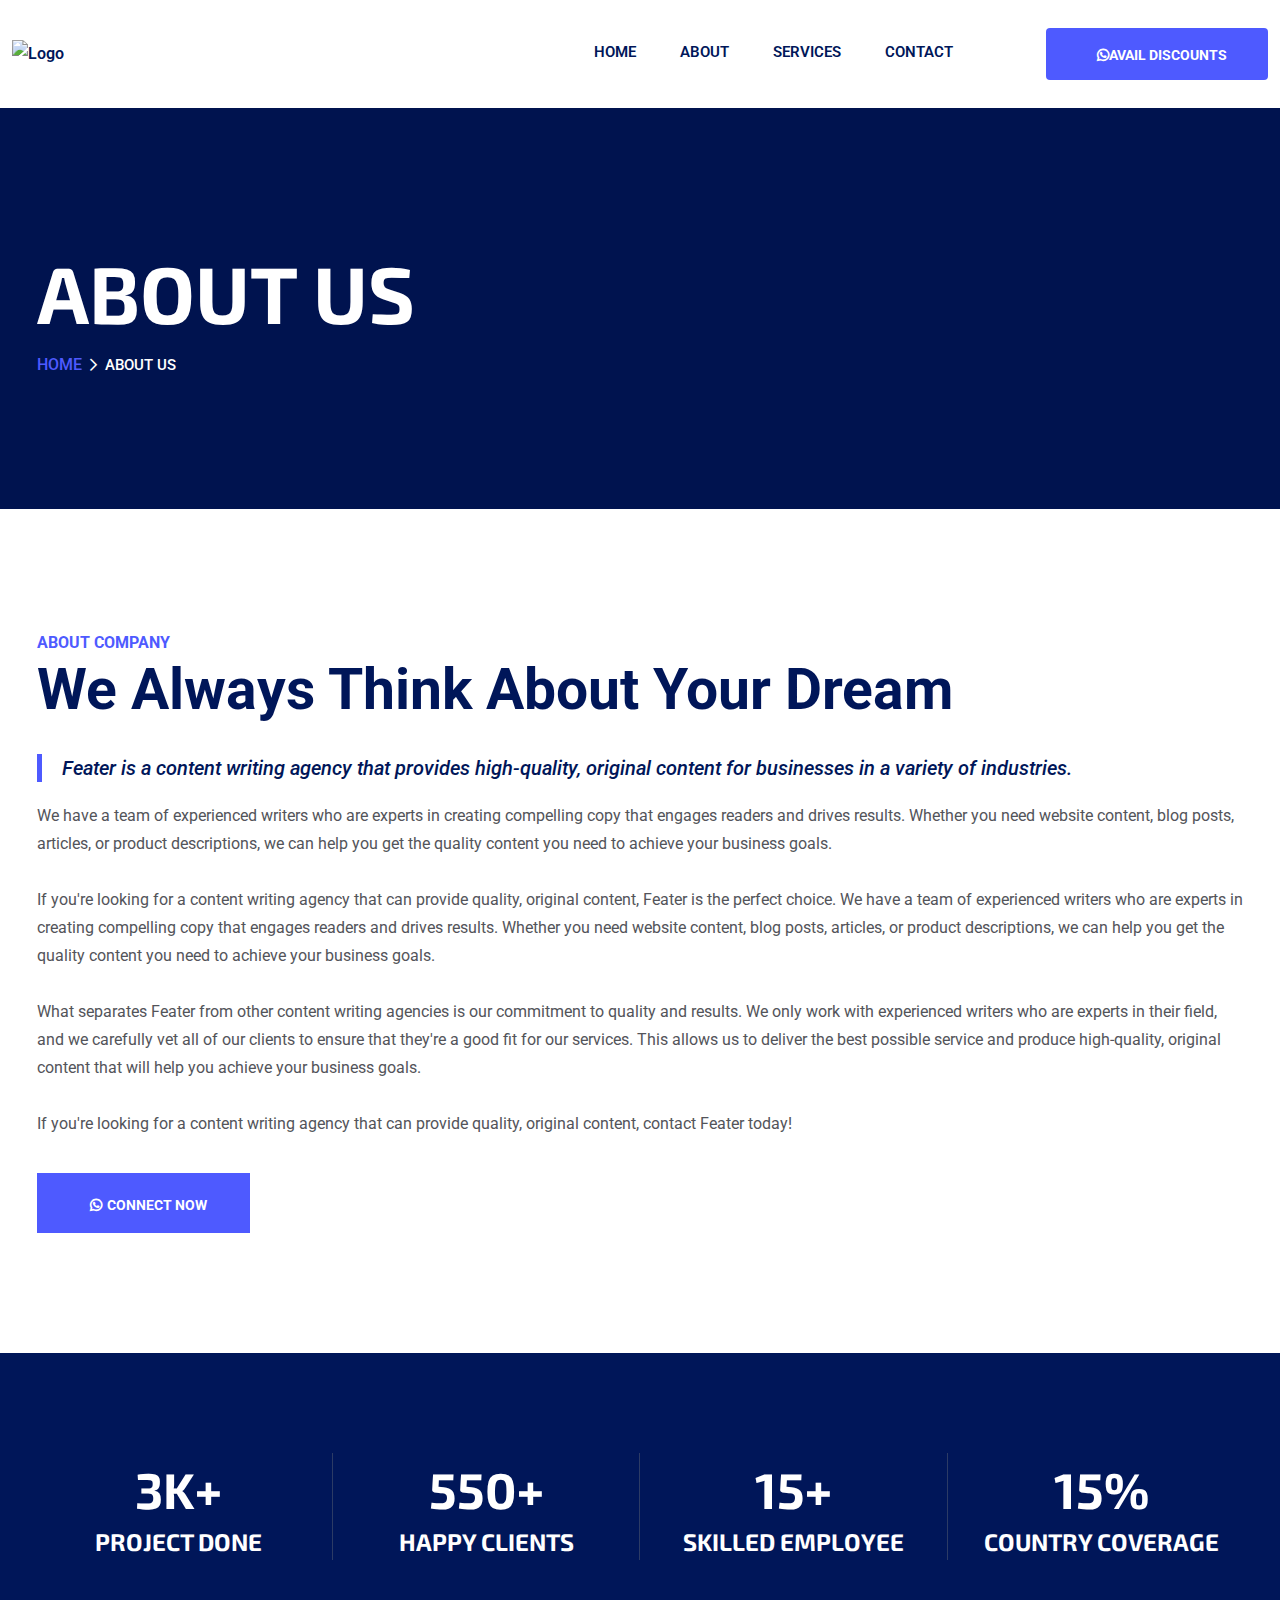
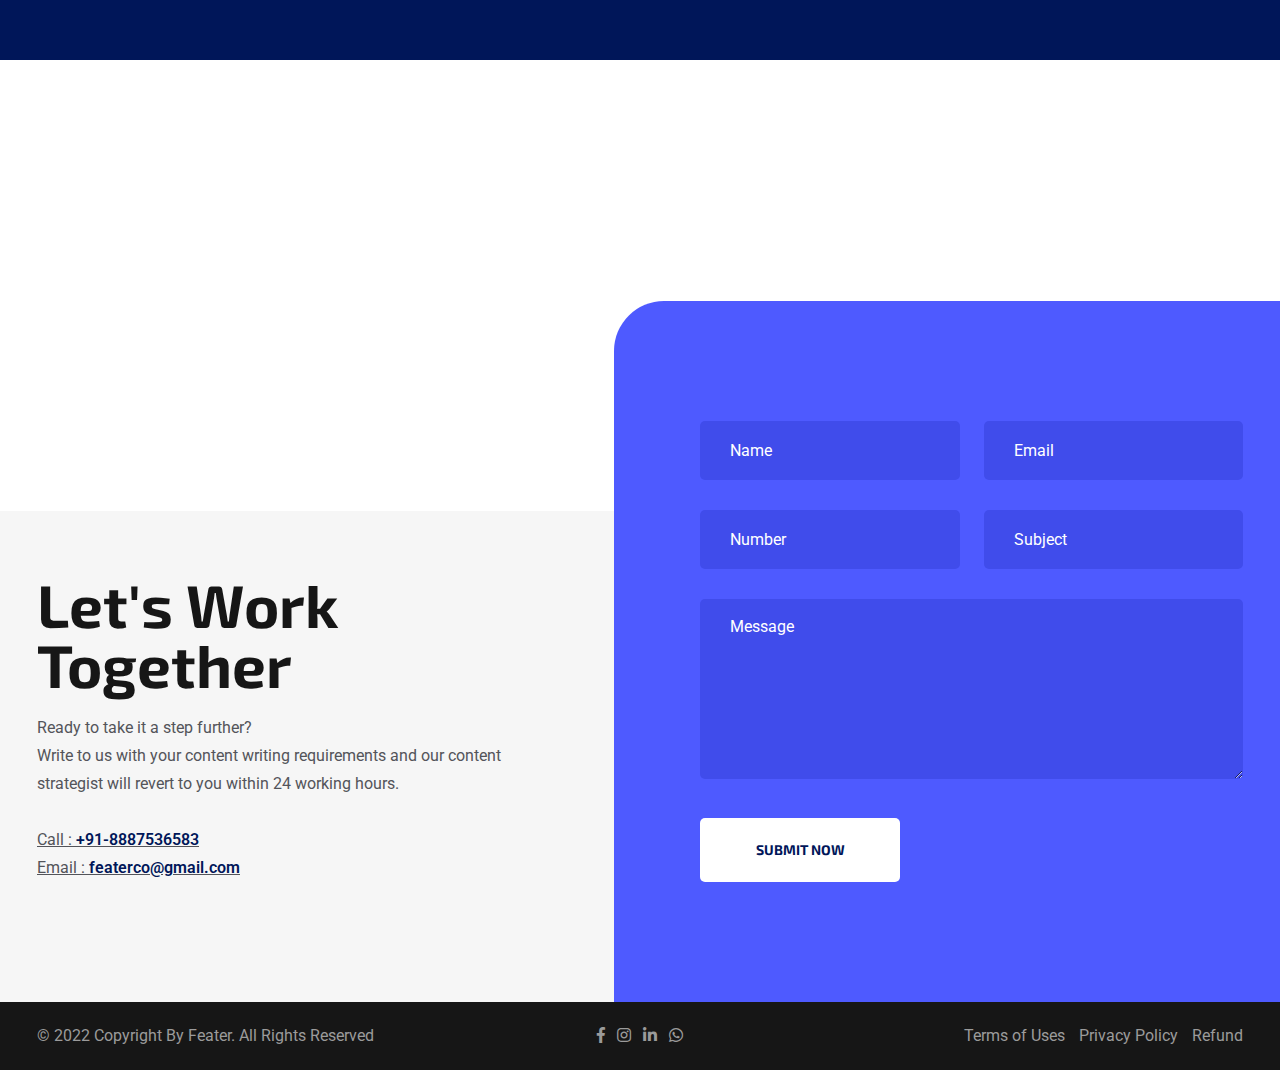
==== about.html @ 5cd4e64d "Add files via upload" ====
<!DOCTYPE html>
<html lang="en">

<head>
    <!-- ========== Meta Tags ========== -->
    <meta charset="UTF-8">
    <meta http-equiv="X-UA-Compatible" content="IE=edge">
    <meta name="viewport" content="width=device-width, initial-scale=1.0">
    <meta name="author" content="modinatheme">
    <!-- ======== Page title ============ -->
    <title>About - Feater</title>
    <!-- ========== Favicon Icon ========== -->
    <link rel="shortcut icon" href="assets/img/favicon.png">
    <!-- ===========  All Stylesheet ================= -->
    <!--  Icon css plugins -->
    <link rel="stylesheet" href="assets/css/icons.css">
    <!--  animate css plugins -->
    <link rel="stylesheet" href="assets/css/animate.css">
    <!--  magnific-popup css plugins -->
    <link rel="stylesheet" href="assets/css/magnific-popup.css">
    <!--  owl carousel css plugins -->
    <link rel="stylesheet" href="assets/css/owl.carousel.min.css">
    <!-- metis menu css file -->
    <link rel="stylesheet" href="assets/css/metismenu.css">
    <!--  owl theme css plugins -->
    <link rel="stylesheet" href="assets/css/owl.theme.css">
    <!--  Bootstrap css plugins -->
    <link rel="stylesheet" href="assets/css/bootstrap.min.css">
    <!--  main style css file -->
    <link rel="stylesheet" href="assets/css/style.css">
    <!-- template main style css file -->
    <link rel="stylesheet" href="style.css">
    
</head>

<body class="body-wrapper">    

    <!-- preloader -->
    <div id="preloader" class="preloader">
        <div class="animation-preloader">
            <div class="spinner">                
            </div>
                <div class="txt-loading">
                    <span data-text-preloader="F" class="letters-loading">
                        F
                    </span>
                    <span data-text-preloader="E" class="letters-loading">
                        E
                    </span>
                    <span data-text-preloader="A" class="letters-loading">
                       A
                    </span>
                    <span data-text-preloader="T" class="letters-loading">
                        T
                    </span>
                    <span data-text-preloader="E" class="letters-loading">
                        E
                    </span>
                    <span data-text-preloader="R" class="letters-loading">
                        R
                    </span>
                </div>
            <p class="text-center">Welcome to your one step solution for content</p>
        </div>
        <div class="loader">
            <div class="row">
                <div class="col-3 loader-section section-left">
                    <div class="bg"></div>
                </div>
                <div class="col-3 loader-section section-left">
                    <div class="bg"></div>
                </div>
                <div class="col-3 loader-section section-right">
                    <div class="bg"></div>
                </div>
                <div class="col-3 loader-section section-right">
                    <div class="bg"></div>
                </div>
            </div>
        </div>
    </div>
     <!-- welcome content start from here -->
     <header class="header-wrap header-1">
        <div class="container-fluid d-flex justify-content-between align-items-center">
            <div class="logo">
                <a href="index.html">
                    <img src="assets/img/home3/logo.png" alt="logo">
                </a>
            </div>
            <div class="header-right-area d-flex justify-content-between">
                <div class="main-menu d-none d-xl-block me-xl-5">
                    <ul>
                        <li><a href="index.html">Home</a></li>
                        <li><a href="about.html">About</a></li>
                        <li><a href="services.html">Services</a></li>
                        <li><a href="contact.html">Contact</a></li>
                    </ul>
                </div>
                <div class="header-right-elements d-flex align-items-center justify-content-between">
                    <a href="https://wa.me/+918887536583/" target="_blank" class="theme-btn style-3 d-none d-sm-block"><i class="fab fa-whatsapp"></i>Avail Discounts</a>
                    <div class="d-inline-block ms-4 d-xl-none">
                        <div class="mobile-nav-wrap">                    
                            <div id="hamburger">
                                <i class="fal fa-bars"></i>
                            </div>
                            <!-- mobile menu - responsive menu  -->
                            <div class="mobile-nav">
                                <button type="button" class="close-nav">
                                    <i class="fal fa-times-circle"></i>
                                </button>
                                <nav class="sidebar-nav">
                                    <ul class="metismenu" id="mobile-menu">
                                        <li><a href="index.html">Home</a></li>
                                        <li><a href="about.html">About</a></li>
                                        <li><a href="services.html">Services</a></li>
                                        <li><a href="contact.html">Contact</a></li>
                                    </ul>
                                </nav>
        
                                <div class="action-bar">
                                    <a href="mailto:featerco@gmail.com"><i class="fal fa-envelope"></i>featerco@gmail.com</a>
                                    <a href="tel:+918887536583"><i class="fal fa-phone"></i>8887536583</a>
                                    <a href="contact.html" class="d-btn theme-btn">Contact Us</a>
                                </div>
                            </div>                            
                        </div>
                        <div class="overlay"></div>
                    </div>
                </div>
            </div>
        </div>
    </header>

    <div class="page-banner-wrap bg-cover" style="background-image: url('assets/img/home3/cta-bg.jpg')">
        <div class="container">
            <div class="row">
                <div class="col-12 col-lg-12">
                    <div class="page-heading text-white">
                        <h1>About Us</h1>
                    </div>
                    <div class="breadcrumb-wrap">
                        <nav>
                            <ol class="breadcrumb">
                              <li class="breadcrumb-item"><a href="index.html">Home</a></li>
                              <li class="breadcrumb-item active" aria-current="page">About Us</li>
                            </ol>
                        </nav>
                    </div>
                </div>
            </div>
        </div>
    </div>

    <section class="about-section section-padding">
        <div class="container">
            <div class="row align-items-center">
                <div class="col-xl-12 col-12 pe-xl-0">
                </div>
                <div class="col-xl-12 col-12">
                    <div class="block-contents">
                        <div class="section-title">
                            <span>About Company</span>
                            <h2>We Always Think About Your Dream</h2>
                        </div>
                        <blockquote>Feater is a content writing agency that provides high-quality, original content for businesses in a variety of industries. </blockquote>
                    </div>

                    <p>
                        We have a team of experienced writers who are experts in creating compelling copy that engages readers and drives results. Whether you need website content, blog posts, articles, or product descriptions, we can help you get the quality content you need to achieve your business goals.
                        <br><br>
                        If you're looking for a content writing agency that can provide quality, original content, Feater is the perfect choice. We have a team of experienced writers who are experts in creating compelling copy that engages readers and drives results. Whether you need website content, blog posts, articles, or product descriptions, we can help you get the quality content you need to achieve your business goals.
                        <br><br>
                        What separates Feater from other content writing agencies is our commitment to quality and results. We only work with experienced writers who are experts in their field, and we carefully vet all of our clients to ensure that they're a good fit for our services. This allows us to deliver the best possible service and produce high-quality, original content that will help you achieve your business goals.
                        <br><br>
                        If you're looking for a content writing agency that can provide quality, original content, contact Feater today! </p>

                    <a href="https://wa.me/+918887536583/" target="_blank" class="theme-btn mt-35"><i style=" margin-right: 5px;" class="fab fa-whatsapp"></i>Connect Now</a>
                </div>
            </div>
        </div>
    </section>

    <section class="fun-fact-wrapper text-white theme-bg pt-70 pb-100 text-center">
        <div class="container">
            <div class="row">
                <div class="col-lg-3 col-md-6 border-line mt-30 col-12">
                    <div class="single-fun-fact">
                        <h2><span>3</span>K+</h2>
                        <h3>PROJECT DONE</h3>
                    </div>
                </div>
                <div class="col-lg-3 col-md-6 border-line mt-30 col-12">
                    <div class="single-fun-fact">
                        <h2><span>550</span>+</h2>
                        <h3>HAPPY CLIENTS</h3>
                    </div>
                </div>
                <div class="col-lg-3 col-md-6 border-line mt-30 col-12">
                    <div class="single-fun-fact">
                        <h2><span>15</span>+</h2>
                        <h3>Skilled Employee</h3>
                    </div>
                </div>
                <div class="col-lg-3 col-md-6 border-line mt-30 col-12">
                    <div class="single-fun-fact">
                        <h2><span>15</span>%</h2>
                        <h3>Country Coverage</h3>
                    </div>
                </div>
            </div>
        </div>
    </section>
    <!-- <section class="faq-wrapper section-padding pb-0">
        <div class="container">
            <div class="col-12 col-xl-12 text-center">
                <div class="block-contents mb-50">
                    <div class="section-title">
                        <span>FAQ Questions & Answers</span>
                        <h2>Recently Asked Questions?</h2>
                    </div>
                </div>
            </div>

            <div class="row equal">
                <div class="col-lg-7 col-12 col-xl-8">
                    <div class="faq-accordion">
                        <div class="accordion no-border me-lg-5" id="accordion">

                            <div class="accordion-item">
                              <h4 class="accordion-header">
                                <button class="accordion-button collapsed" type="button" data-bs-toggle="collapse" data-bs-target="#faq1" aria-expanded="false" aria-controls="faq1">
                                    How do I find the right architect for my project?
                                </button>
                              </h4>
                              <div id="faq1" class="accordion-collapse collapse show" data-bs-parent="#accordion">
                                <div class="accordion-body">
                                    We have intentionally never developed a stylistic formula for our work, which is why our projects never quite look or feel the same. Each of our spaces is the result of our ability to listen. These six statements represent common beliefs exist today.
                                </div>
                              </div>
                            </div>
                            
                            <div class="accordion-item">
                              <h4 class="accordion-header">
                                <button class="accordion-button" type="button" data-bs-toggle="collapse" data-bs-target="#faq2" aria-expanded="true" aria-controls="faq2">
                                    What services do architects provide?
                                </button>
                              </h4>
                              <div id="faq2" class="accordion-collapse collapse" data-bs-parent="#accordion">
                                <div class="accordion-body">
                                    We have intentionally never developed a stylistic formula for our work, which is why our projects never quite look or feel the same. Each of our spaces is the result of our ability to listen.
                                </div>
                              </div>
                            </div>

                            <div class="accordion-item">
                              <h4 class="accordion-header">
                                <button class="accordion-button collapsed" type="button" data-bs-toggle="collapse" data-bs-target="#faq3" aria-expanded="false" aria-controls="faq3">
                                    How do I find the right architect for my project?
                                </button>
                              </h4>
                              <div id="faq3" class="accordion-collapse collapse" data-bs-parent="#accordion">
                                <div class="accordion-body">
                                    We have intentionally never developed a stylistic formula for our work, which is why our projects never quite look or feel the same. Each of our spaces is the result of our ability to listen.
                                </div>
                              </div>
                            </div>

                            <div class="accordion-item">
                              <h4 class="accordion-header">
                                <button class="accordion-button collapsed" type="button" data-bs-toggle="collapse" data-bs-target="#faq4" aria-expanded="false" aria-controls="faq4">
                                    How are architects compensated?
                                </button>
                              </h4>
                              <div id="faq4" class="accordion-collapse collapse" data-bs-parent="#accordion">
                                <div class="accordion-body">
                                    We have intentionally never developed a stylistic formula for our work, which is why our projects never quite look or feel the same. Each of our spaces is the result of our ability to listen.
                                </div>
                              </div>
                            </div>

                            <div class="accordion-item">
                              <h4 class="accordion-header">
                                <button class="accordion-button collapsed" type="button" data-bs-toggle="collapse" data-bs-target="#faq5" aria-expanded="false">
                                    Can you work with clients long distance?
                                </button>
                              </h4>
                              <div id="faq5" class="accordion-collapse collapse" aria-labelledby="faq5" data-bs-parent="#accordion">
                                <div class="accordion-body">
                                    We have intentionally never developed a stylistic formula for our work, which is why our projects never quite look or feel the same. Each of our spaces is the result of our ability to listen.
                                </div>
                              </div>
                            </div>

                            <div class="accordion-item">
                              <h4 class="accordion-header">
                                <button class="accordion-button collapsed" type="button" data-bs-toggle="collapse" data-bs-target="#faq6" aria-expanded="false">
                                    What is do I have to tell you a few lorem?
                                </button>
                              </h4>
                              <div id="faq6" class="accordion-collapse collapse" aria-labelledby="faq6" data-bs-parent="#accordion">
                                <div class="accordion-body">
                                    We have intentionally never developed a stylistic formula for our work, which is why our projects never quite look or feel the same. Each of our spaces is the result of our ability to listen.
                                </div>
                              </div>
                            </div>

                        </div>                      
                    </div>
                </div>
                <div class="col-xl-4 mt-5 mt-lg-0 col-lg-5 col-12">
                    <div class="faq-sidebar">
                        <div class="icon mb-4">
                            <img src="assets/img/newbie.png" alt="">
                        </div>
                        <h3>Still you have some 
                            Questions?</h3>
                        <p>Please feel free to contact submitting the business inquiry</p>

                        <a href="tel:+918887536583"><i class="fas fa-phone-square"></i> Contact Us</a>
                    </div>
                </div>
            </div>
        </div>
    </section> -->

    <div class="brand-carousel-wrapper section-padding">
        <div class="container">
            <div class="row">
                <div class="col-xl-12 col-12">
                    <div class="brand-carousel-active owl-carousel">
                        <div class="single-brand-logo">
                            <img src="assets/img/brand-logo/b1.png" alt="">
                        </div>
                        <div class="single-brand-logo">
                            <img src="assets/img/brand-logo/b2.png" alt="">
                        </div>
                        <div class="single-brand-logo">
                            <img src="assets/img/brand-logo/b3.png" alt="">
                        </div>
                        <div class="single-brand-logo">
                            <img src="assets/img/brand-logo/b4.png" alt="">
                        </div>
                        <div class="single-brand-logo">
                            <img src="assets/img/brand-logo/b5.png" alt="">
                        </div>
                    </div>
                </div>
            </div>
        </div>
    </div>

    <section class="contact-sec-wrapper fix section-bg section-padding">
        <div class="container">
            <div class="row align-items-end d-flex">
                <div class="col-lg-6 col-xl-5">
                    <div class="section-title-3">
                        <h2>Let's work
                            together</h2>
                        <p>Ready to take it a step further?<br>
                            Write to us with your content writing requirements and our content strategist
                            will revert to you within 24 working hours.<br><br>
                            <u>
                                Call : <a href="tel:+918887536583">+91-8887536583</a><br>
                                Email : <a href="mailto:featerco@gmail.com">featerco@gmail.com</a>
                            </u>
                        </p>
                    </div>
                </div>
                <div class="col-lg-6 col-xl-6 mt-5 mt-lg-0 offset-xl-1">
                    <div class="homepage-contact-from ms-xl-5">
                        <form action="mail.php" method="POST" class="row" id="contact-form">
                            <div class="col-md-6 col-12">
                                <div class="single-personal-info">
                                    <input type="text" name="name" placeholder="Name" >                                         
                                </div>
                            </div>                            
                            <div class="col-md-6 col-12">
                                <div class="single-personal-info">
                                    <input type="email" name="email" placeholder="Email" >                                         
                                </div>
                            </div>
                            <div class="col-md-6 col-12">
                                <div class="single-personal-info">
                                    <input type="text" name="phone" placeholder="Number">                                         
                                </div>
                            </div>                                      
                            <div class="col-md-6 col-12">
                                <div class="single-personal-info">
                                    <input type="text" name="subject" placeholder="Subject">                                         
                                </div>
                            </div>                                      
                            <div class="col-md-12 col-12">
                                <div class="single-personal-info">
                                    <textarea name="message" placeholder="message"></textarea>                                        
                                </div>
                            </div>                                      
                            <div class="col-md-12 col-12">
                                <input class="submit-btn" type="submit" value="Submit Now">
                            </div>                                      
                        </form>
                        <span class="form-message"></span>
                    </div>
                </div>
            </div>
        </div>
    </section>

    <footer class="footer-3 footer-wrap">
        <div class="container">
            <div class="row align-items-center">
                <div class="col-lg-5 order-3 col-md-6 mt-3 mt-lg-0 order-lg-1 col-12 text-center text-md-start">
                    <div class="copyright-info">
                        <p>&copy; 2022 Copyright By <a href="index.html">Feater</a>. All Rights Reserved</p>                            
                    </div>
                </div>
                <div class="col-lg-2 col-md-12 text-center order-1 order-lg-2 col-12">
                    <div class="footer-social">
                        <a href="https://www.facebook.com/profile.php?viewas=100000686899395&id=100087938181520" target="_blank"><i class="fab fa-facebook-f"></i></a>
                        <a href="https://www.instagram.com/featerco/" target="_blank"><i class="fab fa-instagram"></i></a>
                        <a href="https://www.linkedin.com/company/featerco" target="_blank"><i class="fab fa-linkedin-in"></i></a>
                        <a href="https://wa.me/+918887536583/" target="_blank"><i class="fab fa-whatsapp"></i></a>
                    </div>
                </div>
                <div class="col-lg-5 col-md-6 col-12 order-1 order-lg-2 ">
                    <div class="footer-menu-2 mt-3 mt-lg-0 text-center text-md-end">
                        <ul>
                            <li><a href="#">Terms of Uses</a></li>
                            <li><a href="#">Privacy Policy</a></li>
                            <li><a href="#">Refund</a></li>
                        </ul>
                    </div>
                </div>
            </div>
        </div>
    </footer>  

    <!--  ALl JS Plugins
    ====================================== -->
    <script src="assets/js/jquery.min.js"></script>
    <script src="assets/js/modernizr.min.js"></script>
    <script src="assets/js/jquery.easing.js"></script>
    <script src="assets/js/popper.min.js"></script>
    <script src="assets/js/bootstrap.min.js"></script>
    <script src="assets/js/isotope.pkgd.min.js"></script>
    <script src="assets/js/imageload.min.js"></script>
    <script src="assets/js/scrollUp.min.js"></script>
    <script src="assets/js/owl.carousel.min.js"></script>
    <script src="assets/js/magnific-popup.min.js"></script>
    <script src="assets/js/counterup.min.js"></script>
    <script src="assets/js/wow.min.js"></script>
    <script src="assets/js/metismenu.js"></script>
    <script src="assets/js/ajax-mail.js"></script>
    <script src="assets/js/active.js"></script>
</body>

</html>
---- assets/css/metismenu.css ----
/*
 * metismenu - v2.7.2
 * A jQuery menu plugin
 * https://github.com/onokumus/metismenu#readme
 *
 * Made by Osman Nuri Okumus <onokumus@gmail.com> (https://github.com/onokumus)
 * Under MIT License
 */

.metismenu .arrow {
  float: right;
  line-height: 1.42857;
}
*[dir="rtl"] .metismenu .arrow {
  float: left;
}

/*
 * Require Bootstrap 3.x
 * https://github.com/twbs/bootstrap
*/

.metismenu .glyphicon.arrow:before {
  content: "\e079";
}
.metismenu .active > a > .glyphicon.arrow:before {
  content: "\e114";
}

/*
 * Require Font-Awesome
 * http://fortawesome.github.io/Font-Awesome/
*/

.metismenu .fa.arrow:before {
  content: "\f104";
}
.metismenu .active > a > .fa.arrow:before {
  content: "\f107";
}

/*
 * Require Ionicons
 * http://ionicons.com/
*/

.metismenu .ion.arrow:before {
  content: "\f3d2"
}
.metismenu .active > a > .ion.arrow:before {
  content: "\f3d0";
}
.metismenu .plus-times {
  float: right;
}
*[dir="rtl"] .metismenu .plus-times {
  float: left;
}
.metismenu .fa.plus-times:before {
  content: "\f067";
}
.metismenu .active > a > .fa.plus-times {
  -webkit-transform: rotate(45deg);
      -ms-transform: rotate(45deg);
       -o-transform: rotate(45deg);
          transform: rotate(45deg);
}
.metismenu .plus-minus {
  float: right;
}
*[dir="rtl"] .metismenu .plus-minus {
  float: left;
}
.metismenu .fa.plus-minus:before {
  content: "\f067";
}
.metismenu .active > a > .fa.plus-minus:before {
  content: "\f068";
}
.metismenu .collapse {
  display: none;
}
.metismenu .collapse.in {
  display: block;
}
.metismenu .collapsing {
  position: relative;
  height: 0;
  overflow: hidden;
  -webkit-transition-timing-function: ease;
       -o-transition-timing-function: ease;
          transition-timing-function: ease;
  -webkit-transition-duration: .35s;
       -o-transition-duration: .35s;
          transition-duration: .35s;
  -webkit-transition-property: height, visibility;
  -o-transition-property: height, visibility;
  transition-property: height, visibility;
}

.metismenu .has-arrow {
  position: relative;
}

.metismenu .has-arrow::after {
  position: absolute;
  content: '';
  width: .5em;
  height: .5em;
  border-width: 1px 0 0 1px;
  border-style: solid;
  border-color: initial;
  right: 1em;
  -webkit-transform: rotate(-45deg) translate(0, -50%);
      -ms-transform: rotate(-45deg) translate(0, -50%);
       -o-transform: rotate(-45deg) translate(0, -50%);
          transform: rotate(-45deg) translate(0, -50%);
  -webkit-transform-origin: top;
      -ms-transform-origin: top;
       -o-transform-origin: top;
          transform-origin: top;
  top: 50%;
  -webkit-transition: all .3s ease-out;
  -o-transition: all .3s ease-out;
  transition: all .3s ease-out;
}

*[dir="rtl"] .metismenu .has-arrow::after {
  right: auto;
  left: 1em;
  -webkit-transform: rotate(135deg) translate(0, -50%);
      -ms-transform: rotate(135deg) translate(0, -50%);
       -o-transform: rotate(135deg) translate(0, -50%);
          transform: rotate(135deg) translate(0, -50%);
}

.metismenu .active > .has-arrow::after,
.metismenu .has-arrow[aria-expanded="true"]::after {
  -webkit-transform: rotate(-135deg) translate(0, -50%);
      -ms-transform: rotate(-135deg) translate(0, -50%);
       -o-transform: rotate(-135deg) translate(0, -50%);
          transform: rotate(-135deg) translate(0, -50%);
}
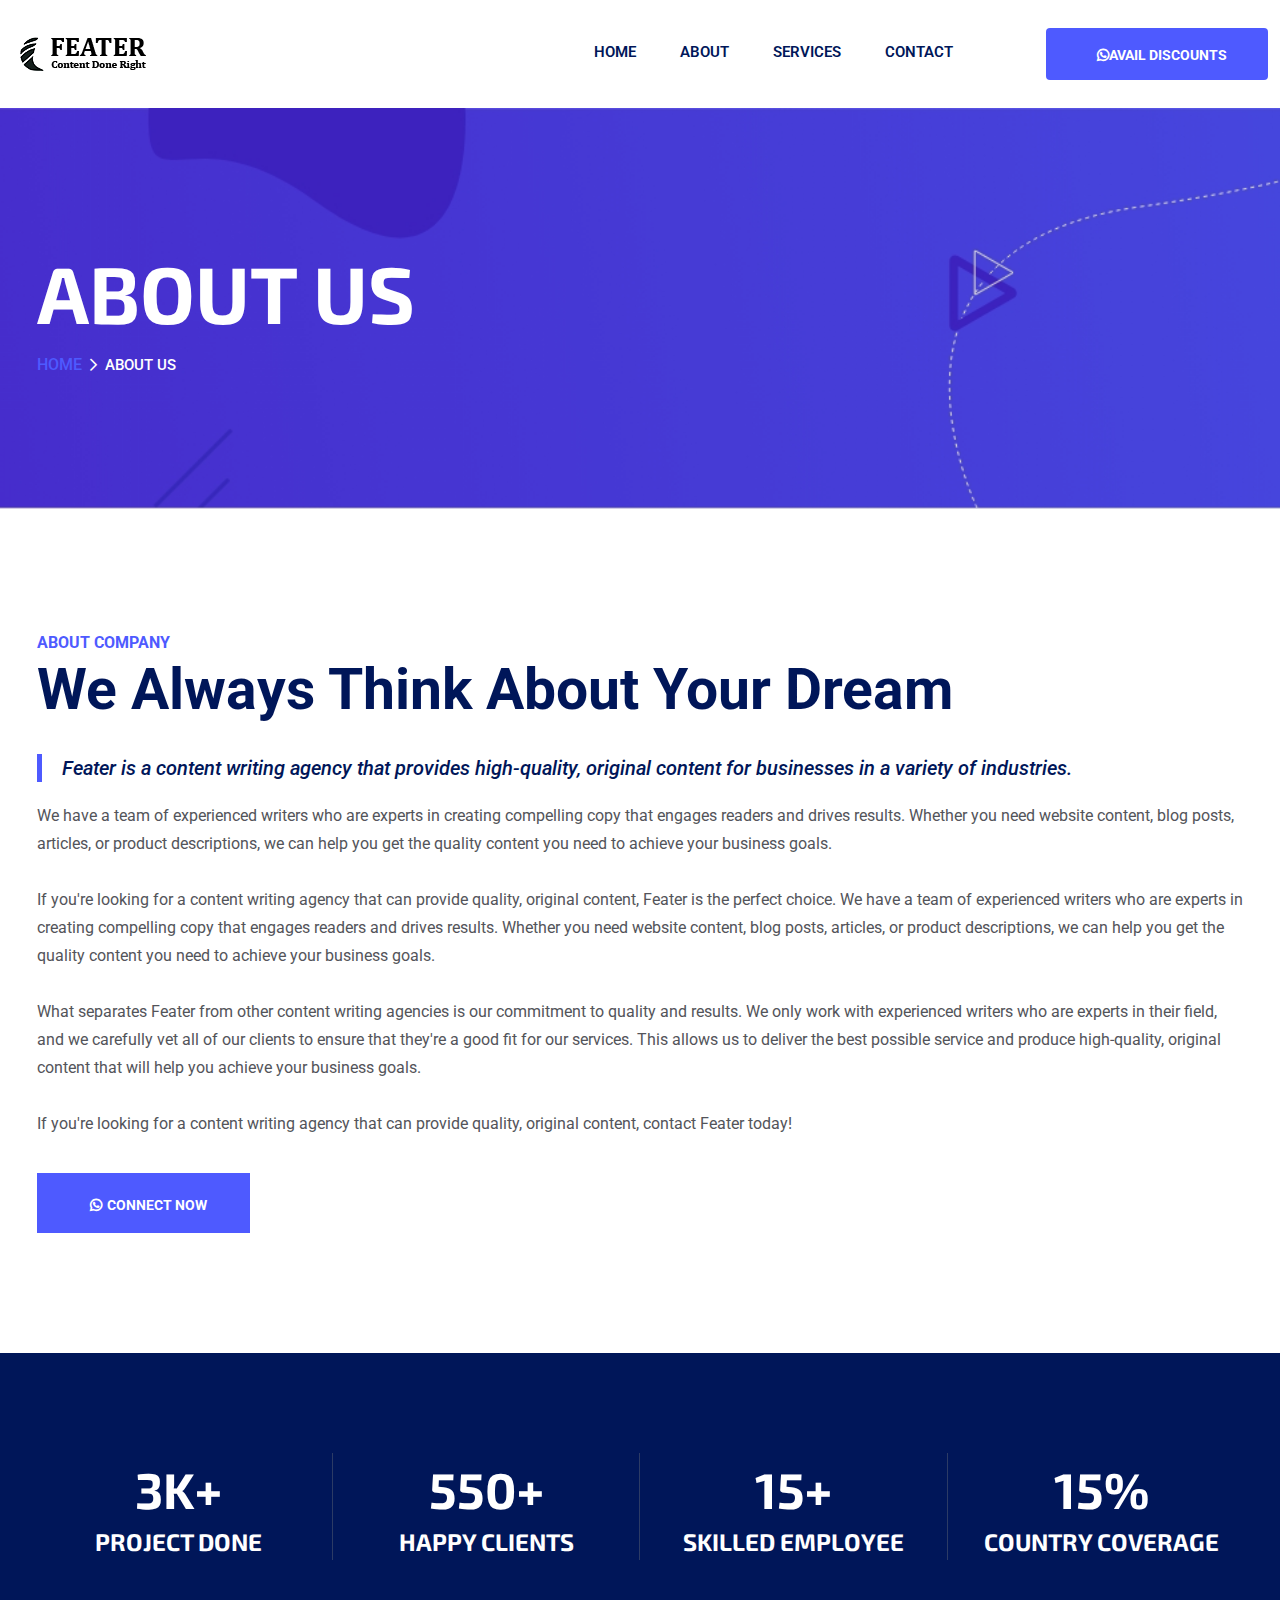
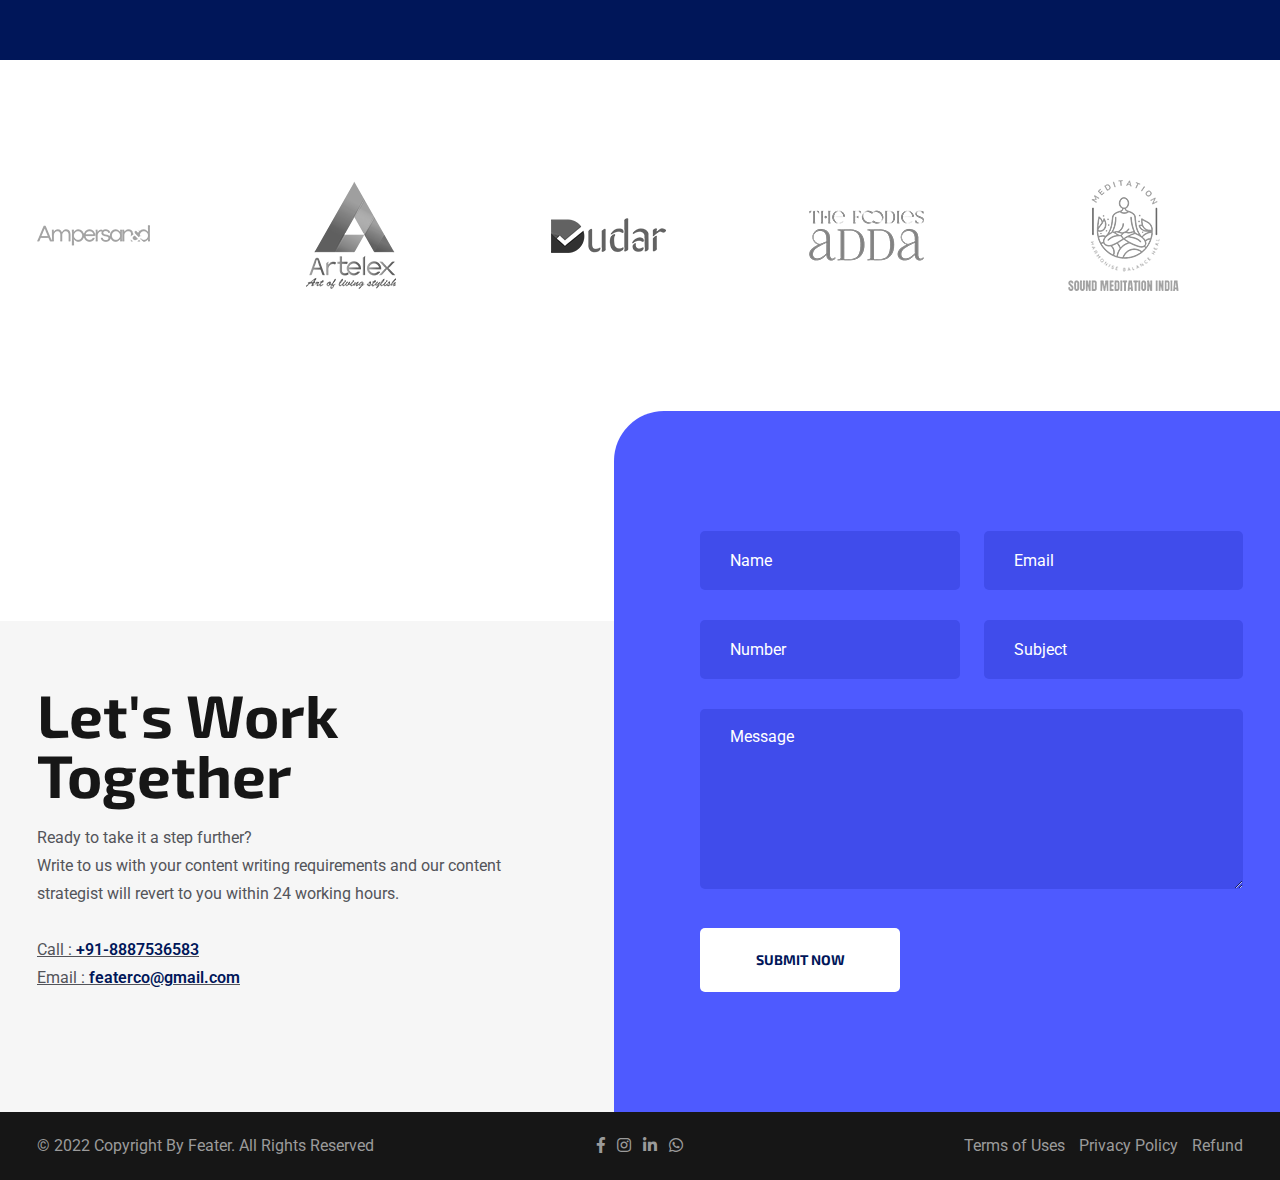
==== commit 2a4edf62: "Update about.html" ====
--- a/about.html
+++ b/about.html
@@ -368,7 +368,7 @@
                 </div>
                 <div class="col-lg-6 col-xl-6 mt-5 mt-lg-0 offset-xl-1">
                     <div class="homepage-contact-from ms-xl-5">
-                        <form action="mail.php" method="POST" class="row" id="contact-form">
+                        <form action="https://formspree.io/f/mlevkwvy" method="POST" class="row" id="contact-form">
                             <div class="col-md-6 col-12">
                                 <div class="single-personal-info">
                                     <input type="text" name="name" placeholder="Name" >                                         
@@ -453,4 +453,4 @@
     <script src="assets/js/active.js"></script>
 </body>
 
-</html>+</html>
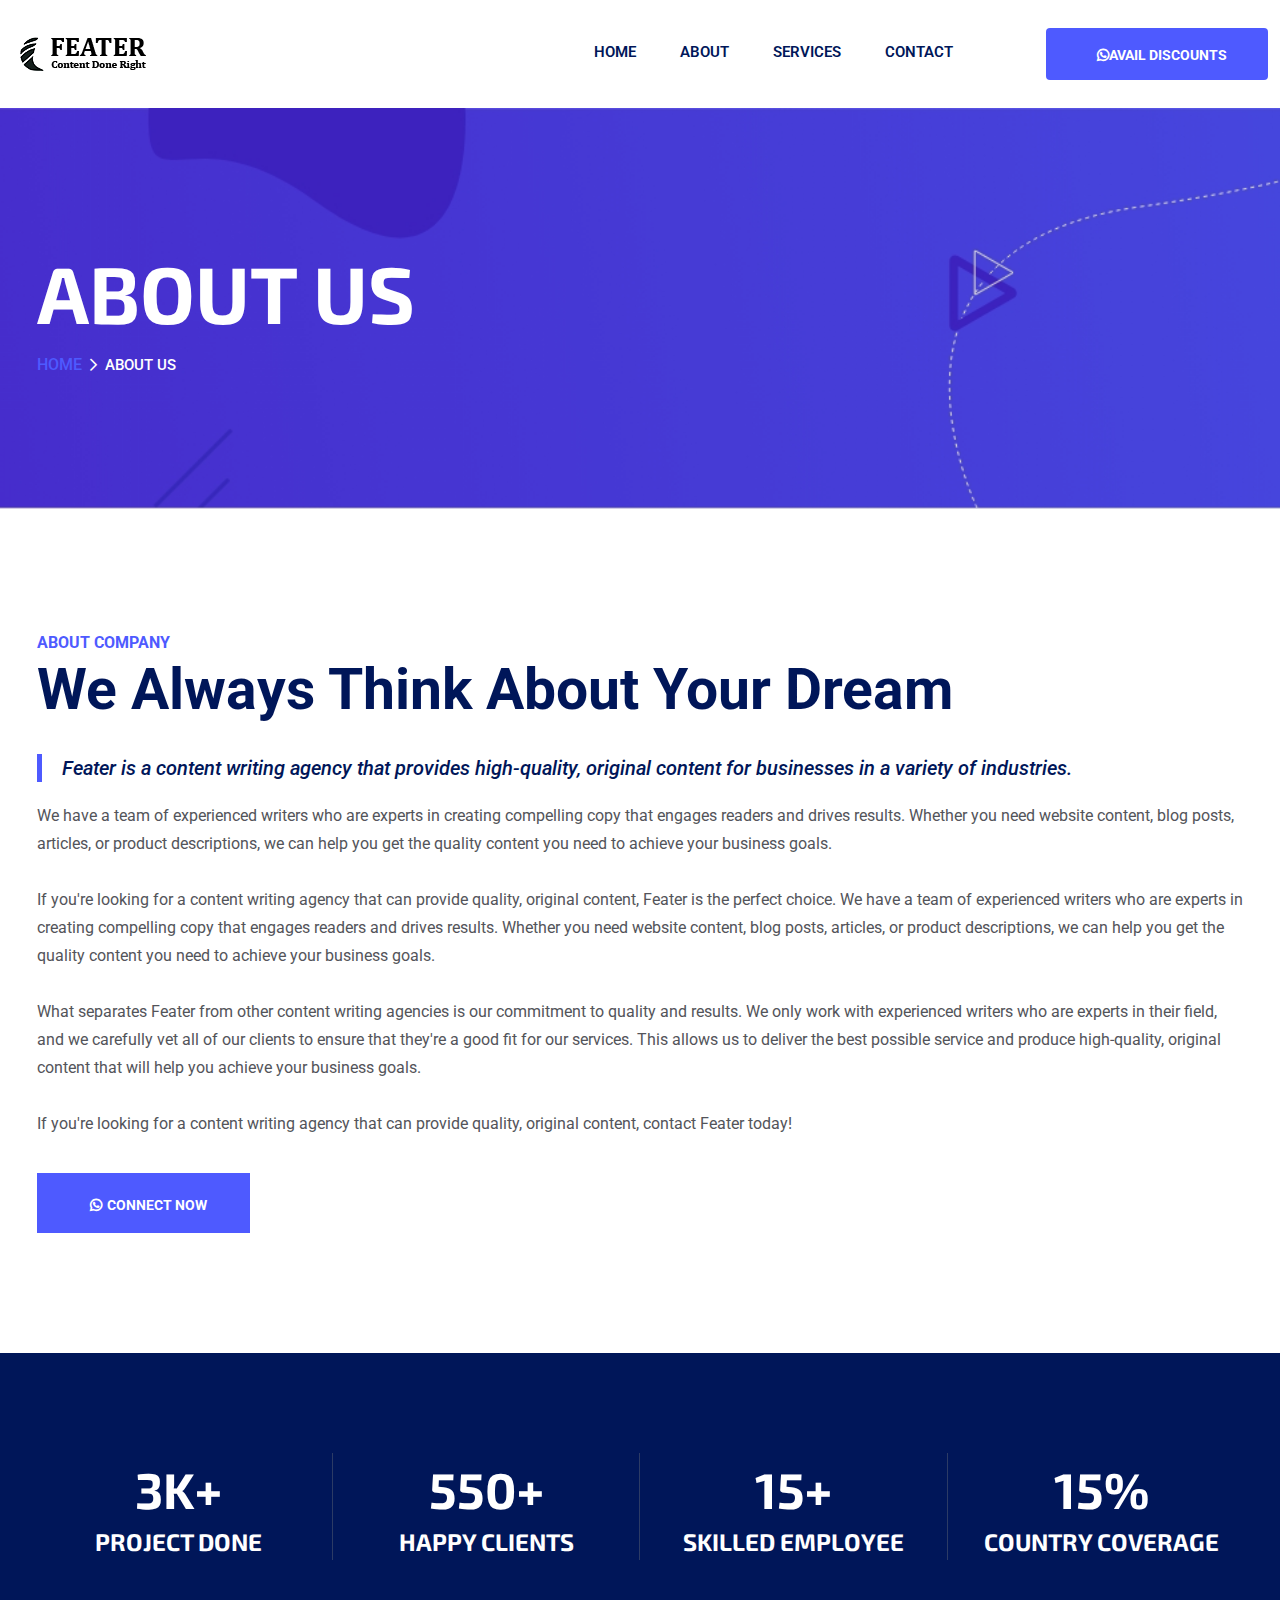
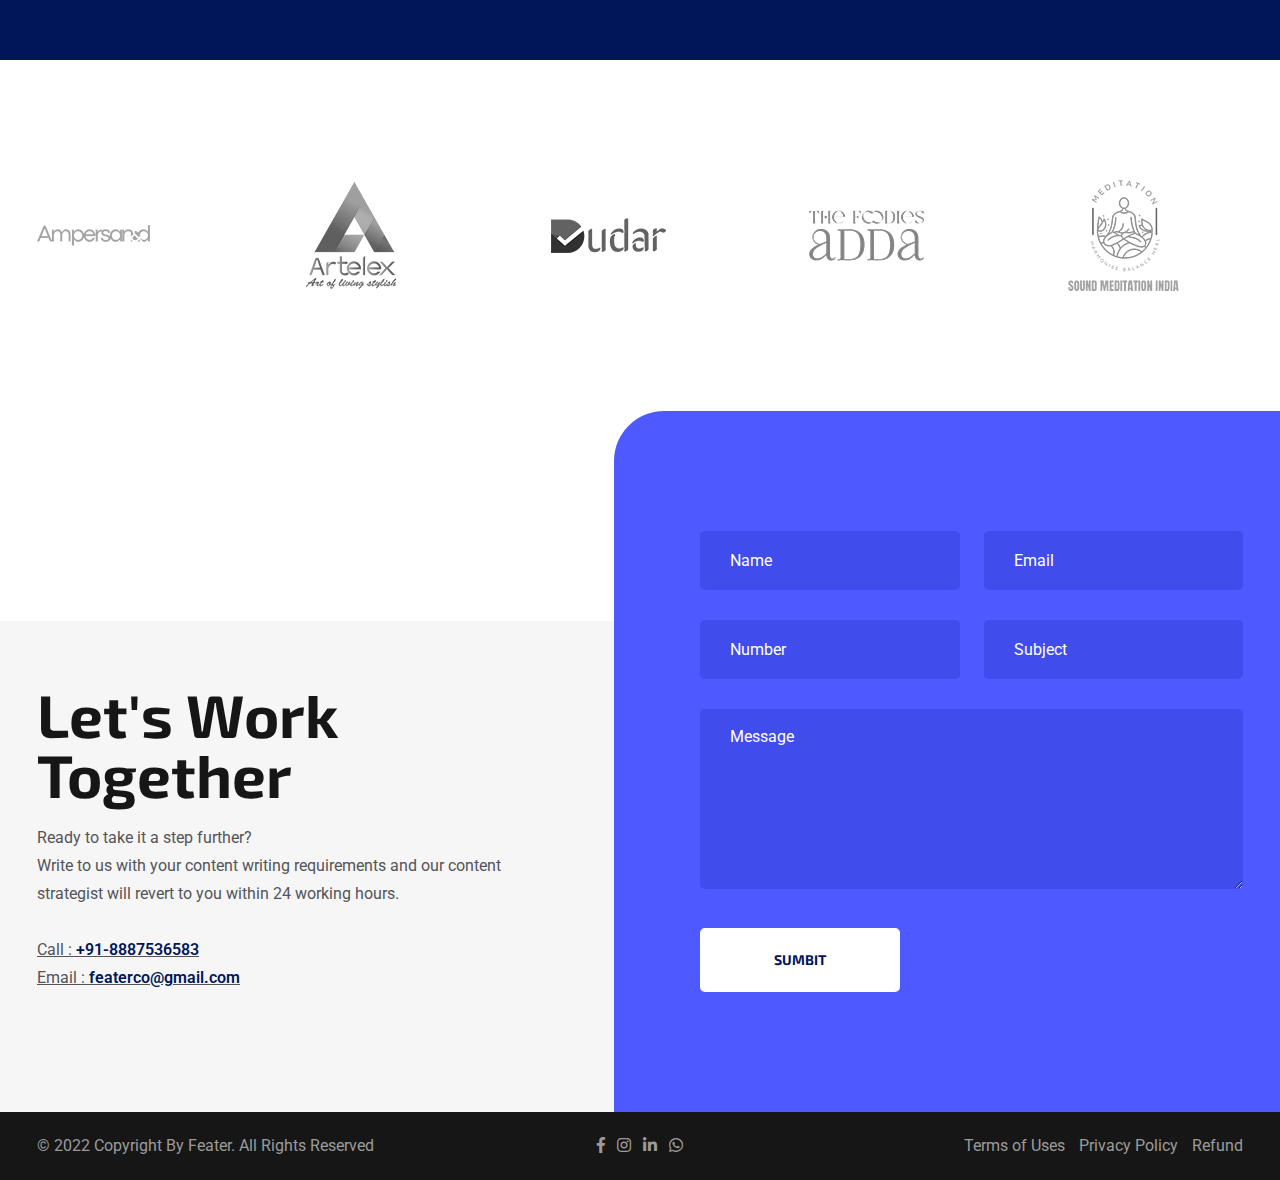
==== commit 208b1cca: "Update about.html" ====
--- a/about.html
+++ b/about.html
@@ -349,26 +349,26 @@
         </div>
     </div>
 
-    <section class="contact-sec-wrapper fix section-bg section-padding">
+   <section class="contact-sec-wrapper fix section-bg section-padding">
         <div class="container">
             <div class="row align-items-end d-flex">
                 <div class="col-lg-6 col-xl-5">
                     <div class="section-title-3">
                         <h2>Let's work
                             together</h2>
-                        <p>Ready to take it a step further?<br>
-                            Write to us with your content writing requirements and our content strategist
-                            will revert to you within 24 working hours.<br><br>
-                            <u>
-                                Call : <a href="tel:+918887536583">+91-8887536583</a><br>
-                                Email : <a href="mailto:featerco@gmail.com">featerco@gmail.com</a>
-                            </u>
-                        </p>
+                            <p>Ready to take it a step further?<br>
+                                Write to us with your content writing requirements and our content strategist
+                                will revert to you within 24 working hours.<br><br>
+                                <u>
+                                    Call : <a href="tel:+918887536583">+91-8887536583</a><br>
+                                    Email : <a href="mailto:featerco@gmail.com">featerco@gmail.com</a>
+                                </u>
+                            </p>
                     </div>
                 </div>
                 <div class="col-lg-6 col-xl-6 mt-5 mt-lg-0 offset-xl-1">
                     <div class="homepage-contact-from ms-xl-5">
-                        <form action="https://formspree.io/f/mlevkwvy" method="POST" class="row" id="contact-form">
+                        <form action="https://formspree.io/f/mlevkwvy" method="POST" class="row">
                             <div class="col-md-6 col-12">
                                 <div class="single-personal-info">
                                     <input type="text" name="name" placeholder="Name" >                                         
@@ -395,7 +395,7 @@
                                 </div>
                             </div>                                      
                             <div class="col-md-12 col-12">
-                                <input class="submit-btn" type="submit" value="Submit Now">
+                                <button class="submit-btn" type="submit">Sumbit</button>
                             </div>                                      
                         </form>
                         <span class="form-message"></span>
